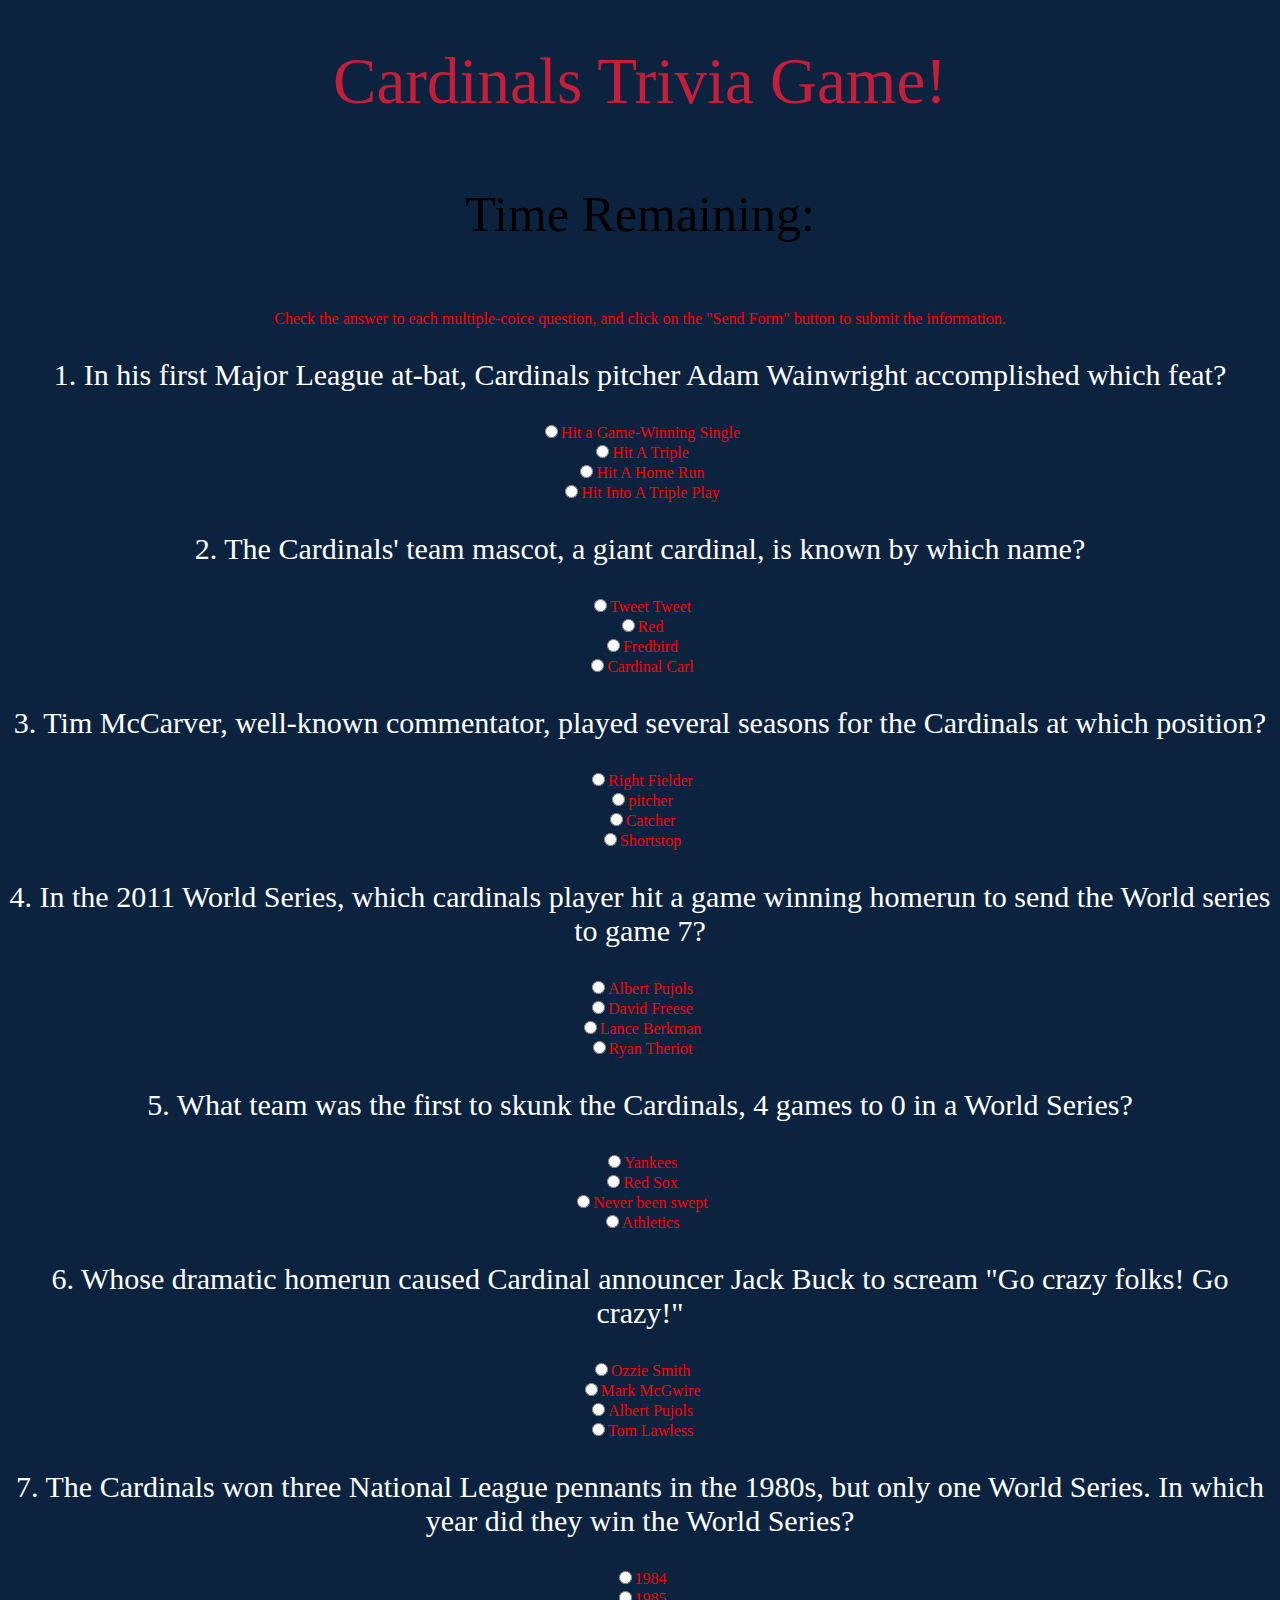
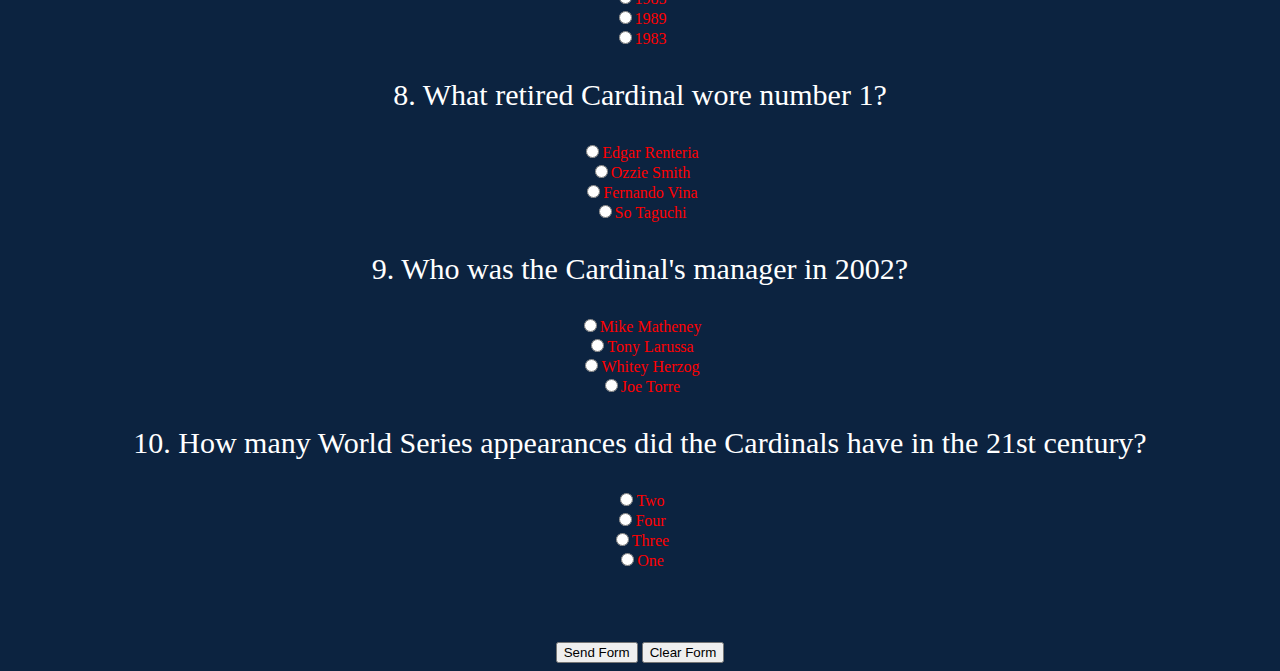
==== index.html @ 857d5454 "HTML is working and some css styled" ====
<!DOCTYPE html>
<html>
<head>
    <meta charset="utf-8">
    <meta http-equiv="X-UA-Compatible" content="IE=edge">
    <title>Page Title</title>
    <meta name="viewport" content="width=device-width, initial-scale=1">
    <link rel="stylesheet" type="text/css" media="screen" href="style.css">
    <script src="app.js"></script>
</head>
<body>


<header> 
    <h1>Cardinals Trivia Game!</h1>
</header>

<div class="timeRemaining">
    <h4>Time Remaining: <span id="timeClock"></span></h4>
</div>

<div class="quizForm">
<form method="post" action="mailto:raizen@mail.utexas.edu?subject=Vocabulary Quiz 1" enctype="text/plain">

Check the answer to each multiple-coice question, and click on the "Send Form" button to submit the information.

<P>1.  In his first Major League at-bat, Cardinals pitcher Adam Wainwright accomplished which feat?<BR></p>
<input type="radio" name="1.Adam Wainwright at bat" value="maison">Hit a Game-Winning Single<BR>
<input type="radio" name="1.Adam Wainwright at bat" value="quatre">Hit A Triple<BR>
<input type="radio" name="1.Adam Wainwright at bat" value="soleil">Hit A Home Run<BR>
<input type="radio" name="1.Adam Wainwright at bat" value="poisson">Hit Into A Triple Play<BR>





<P>2. The Cardinals' team mascot, a giant cardinal, is known by which name?<BR></p>
<input type="radio" name="2. Team-mascot" value="maison">Tweet Tweet<BR>
<input type="radio" name="2. Team-mascot" value="valise">Red<BR>
<input type="radio" name="2. Team-mascot" value="soleil">Fredbird<BR>
<input type="radio" name="2. Team-mascot" value="poisson">Cardinal Carl<BR>




<P>3. Tim McCarver, well-known commentator, played several seasons for the Cardinals at which position?<BR></p>
<input type="radio" name="Tim-McCarver" value="renard">Right Fielder<BR>
<input type="radio" name="Tim-McCarver" value="valise">pitcher<BR>
<input type="radio" name="Tim-McCarver" value="soleil">Catcher<BR>
<input type="radio" name="Tim-McCarver" value="poisson">Shortstop<BR>


<P>4. In the 2011 World Series, which cardinals player hit a game winning homerun to send the World series to game 7?<BR></p>
    <input type="radio" name="Tim McCarver" value="renard">Albert Pujols<BR>
    <input type="radio" name="Tim McCarver" value="valise">David Freese<BR>
    <input type="radio" name="Tim McCarver" value="soleil">Lance Berkman<BR>
    <input type="radio" name="Tim McCarver" value="poisson">Ryan Theriot<BR>
    

    
    <P>5. What team was the first to skunk the Cardinals, 4 games to 0 in a World Series?<BR></p>
        <input type="radio" name="Tim McCarver" value="renard">Yankees<BR>
        <input type="radio" name="Tim McCarver" value="valise">Red Sox<BR>
        <input type="radio" name="Tim McCarver" value="soleil">Never been swept<BR>
        <input type="radio" name="Tim McCarver" value="poisson">Athletics<BR>
        


        <P>6. Whose dramatic homerun caused Cardinal announcer Jack Buck to scream "Go crazy folks! Go crazy!"<BR></p>
            <input type="radio" name="Tim McCarver" value="renard">Ozzie Smith<BR>
            <input type="radio" name="Tim McCarver" value="valise">Mark McGwire<BR>
            <input type="radio" name="Tim McCarver" value="soleil">Albert Pujols<BR>
            <input type="radio" name="Tim McCarver" value="poisson">Tom Lawless<BR>
            

            <P>7. The Cardinals won three National League pennants in the 1980s, but only one World Series. In which year did they win the World Series?<BR></p>
                <input type="radio" name="Tim McCarver" value="renard">1984<BR>
                <input type="radio" name="Tim McCarver" value="valise">1985<BR>
                <input type="radio" name="Tim McCarver" value="soleil">1989<BR>
                <input type="radio" name="Tim McCarver" value="poisson">1983<BR>
                

                <P>8. What retired Cardinal wore number 1?<BR></p>
                    <input type="radio" name="Tim McCarver" value="renard">Edgar Renteria<BR>
                    <input type="radio" name="Tim McCarver" value="valise">Ozzie Smith<BR>
                    <input type="radio" name="Tim McCarver" value="soleil">Fernando Vina<BR>
                    <input type="radio" name="Tim McCarver" value="poisson">So Taguchi<BR>
                    

                    <P>9. Who was the Cardinal's manager in 2002?<BR></p>
                        <input type="radio" name="Tim McCarver" value="renard">Mike Matheney<BR>
                        <input type="radio" name="im McCarver" value="valise">Tony Larussa<BR>
                        <input type="radio" name="Tim McCarver" value="soleil">Whitey Herzog<BR>
                        <input type="radio" name="Tim McCarver" value="poisson">Joe Torre<BR>
                        

                        <P>10. How many World Series appearances did the Cardinals have in the 21st century?<BR></p>
                            <input type="radio" name="3. Tim McCarver" value="renard">Two<BR>
                            <input type="radio" name="3. Tim McCarver" value="valise">Four<BR>
                            <input type="radio" name="3. Tim McCarver" value="soleil">Three<BR>
                            <input type="radio" name="3. Tim McCarver" value="poisson">One<BR>
                        
</div>

<br>
<br>
<br>
<br>
<div class="endOfQuizBtn">
<input type="submit" value="Send Form">
<input type="reset" value="Clear Form">
</div>
</form>
 
</body>
</html>
---- style.css ----
body {
    background:#0C2340
}

h1 {
    text-align: center;
    color: #C41E3A;
    font-weight: 500;
    font-size: 65px;
}

h4 {
    font-size: 50px;
    font-weight: 300;
    text-align: center;

    
}

.quizForm {
    text-align: center;
    color: red;
}

p {
    color: white;
    font-size: 30px;

}

.endOfQuizBtn {
    text-align: center;
}
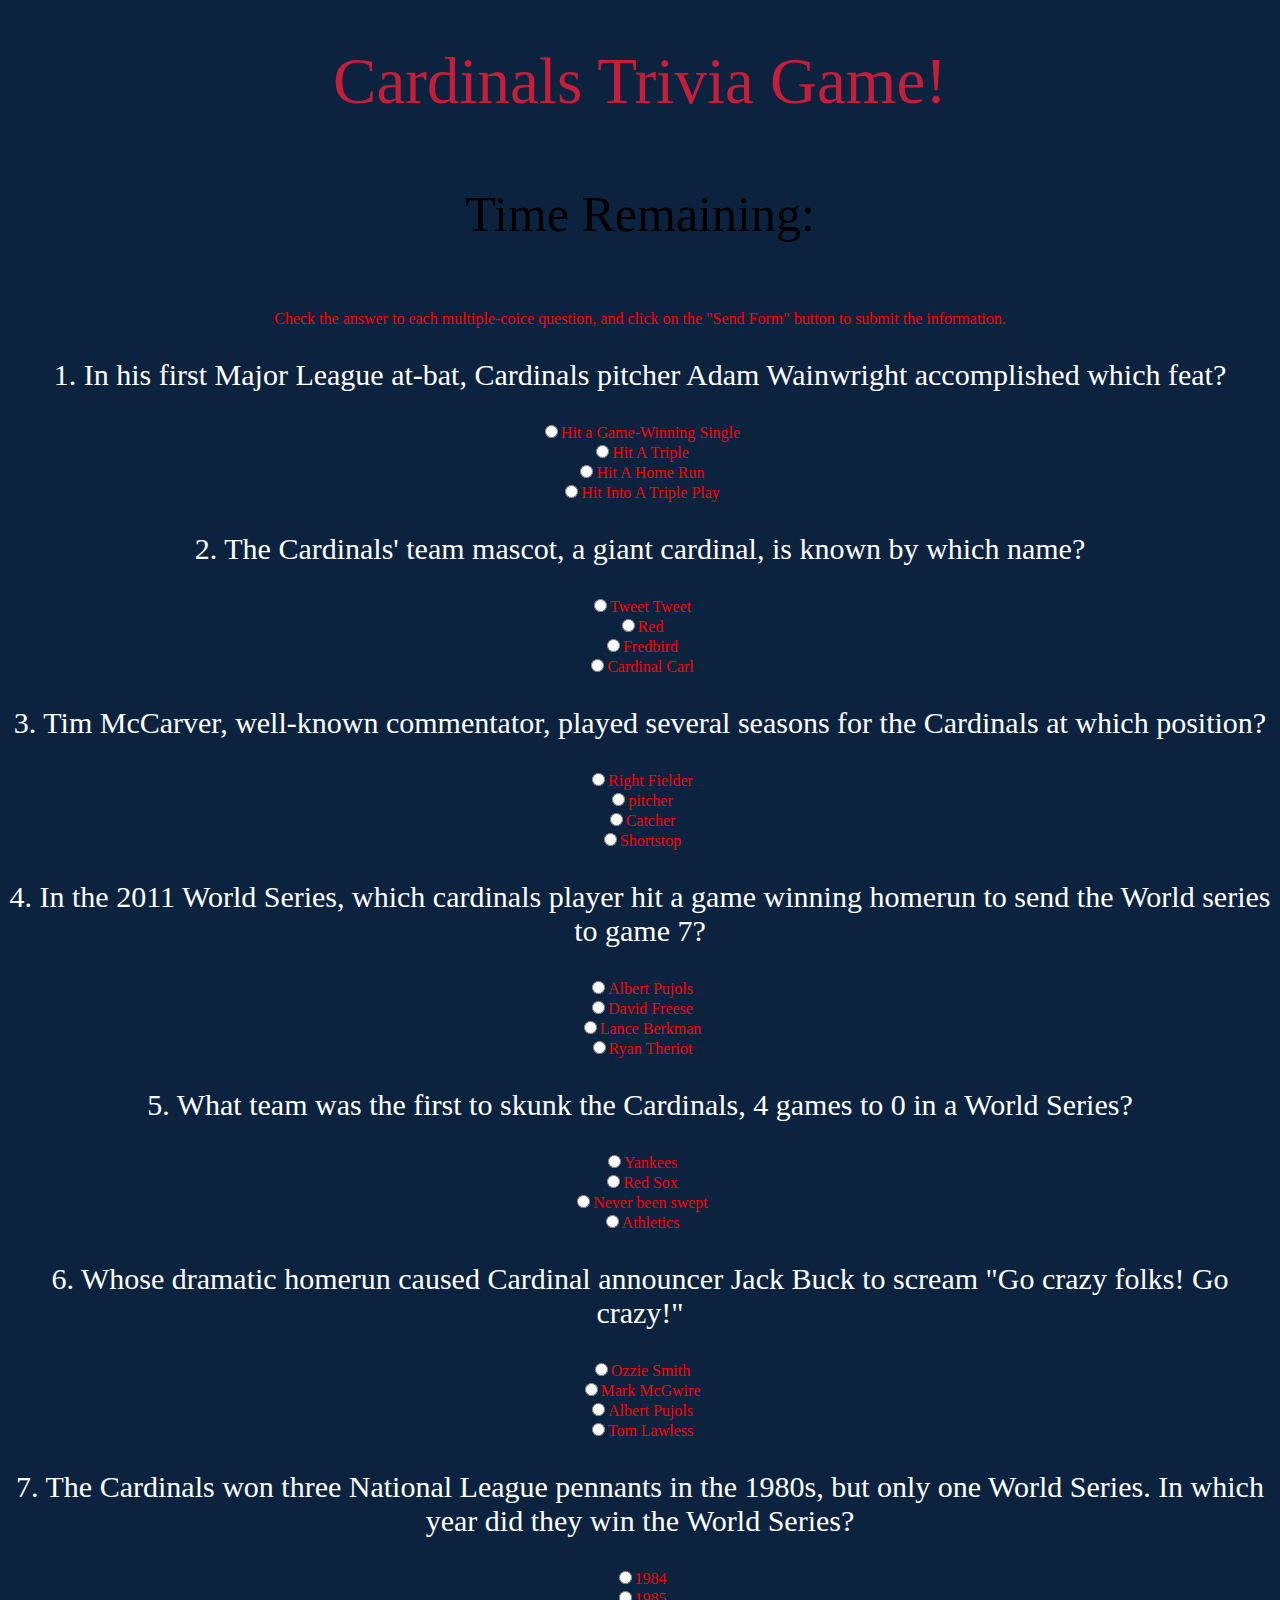
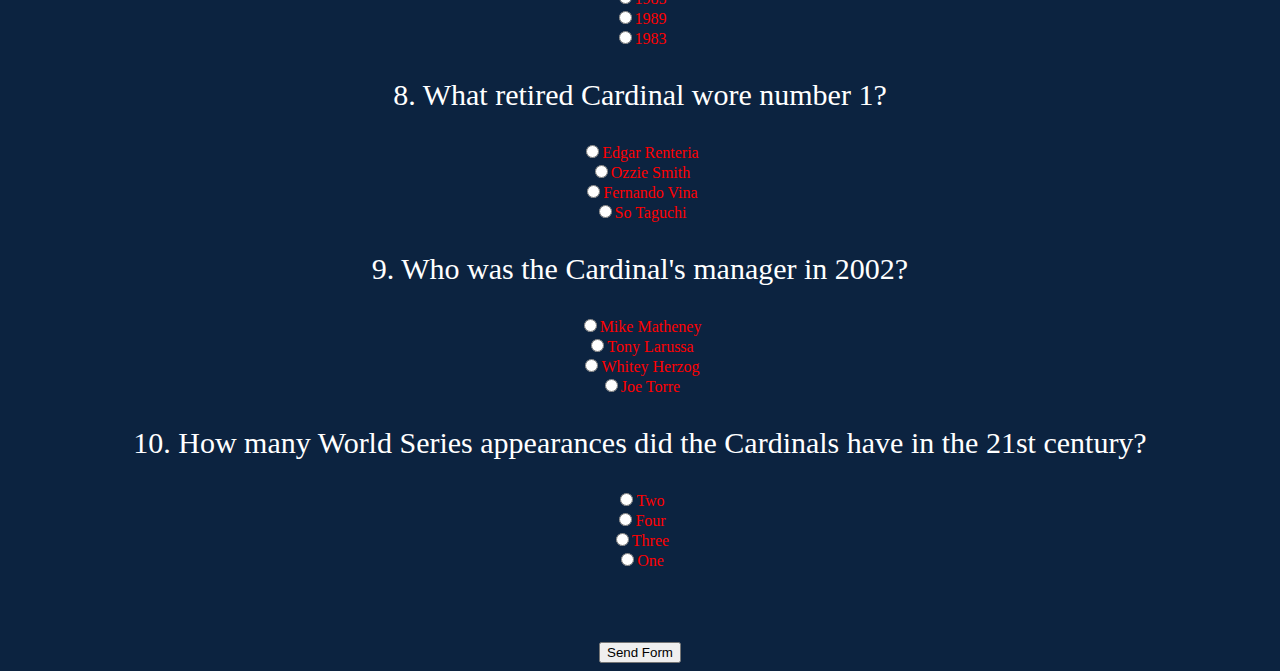
==== commit 642213c6: "redirect page for timer" ====
--- a/index.html
+++ b/index.html
@@ -14,20 +14,20 @@
 <header> 
     <h1>Cardinals Trivia Game!</h1>
 </header>
-
+<div name="main-container">
 <div class="timeRemaining">
     <h4>Time Remaining: <span id="timeClock"></span></h4>
 </div>
 
 <div class="quizForm">
-<form method="post" action="mailto:raizen@mail.utexas.edu?subject=Vocabulary Quiz 1" enctype="text/plain">
+
 
 Check the answer to each multiple-coice question, and click on the "Send Form" button to submit the information.
 
 <P>1.  In his first Major League at-bat, Cardinals pitcher Adam Wainwright accomplished which feat?<BR></p>
 <input type="radio" name="1.Adam Wainwright at bat" value="maison">Hit a Game-Winning Single<BR>
 <input type="radio" name="1.Adam Wainwright at bat" value="quatre">Hit A Triple<BR>
-<input type="radio" name="1.Adam Wainwright at bat" value="soleil">Hit A Home Run<BR>
+<input type="radio" name="1.Adam Wainwright at bat" data-r="t" value="soleil">Hit A Home Run<BR>
 <input type="radio" name="1.Adam Wainwright at bat" value="poisson">Hit Into A Triple Play<BR>
 
 
@@ -37,7 +37,7 @@
 <P>2. The Cardinals' team mascot, a giant cardinal, is known by which name?<BR></p>
 <input type="radio" name="2. Team-mascot" value="maison">Tweet Tweet<BR>
 <input type="radio" name="2. Team-mascot" value="valise">Red<BR>
-<input type="radio" name="2. Team-mascot" value="soleil">Fredbird<BR>
+<input type="radio" name="2. Team-mascot" data-r="t" value="soleil">Fredbird<BR>
 <input type="radio" name="2. Team-mascot" value="poisson">Cardinal Carl<BR>
 
 
@@ -46,59 +46,59 @@
 <P>3. Tim McCarver, well-known commentator, played several seasons for the Cardinals at which position?<BR></p>
 <input type="radio" name="Tim-McCarver" value="renard">Right Fielder<BR>
 <input type="radio" name="Tim-McCarver" value="valise">pitcher<BR>
-<input type="radio" name="Tim-McCarver" value="soleil">Catcher<BR>
+<input type="radio" name="Tim-McCarver" data-r="t" value="soleil">Catcher<BR>
 <input type="radio" name="Tim-McCarver" value="poisson">Shortstop<BR>
 
 
-<P>4. In the 2011 World Series, which cardinals player hit a game winning homerun to send the World series to game 7?<BR></p>
-    <input type="radio" name="Tim McCarver" value="renard">Albert Pujols<BR>
-    <input type="radio" name="Tim McCarver" value="valise">David Freese<BR>
-    <input type="radio" name="Tim McCarver" value="soleil">Lance Berkman<BR>
-    <input type="radio" name="Tim McCarver" value="poisson">Ryan Theriot<BR>
+    <P>4. In the 2011 World Series, which cardinals player hit a game winning homerun to send the World series to game 7?<BR></p>
+    <input type="radio" name="Tim McCarver-1" value="renard">Albert Pujols<BR>
+    <input type="radio" name="Tim McCarver-1" data-r="t" value="valise">David Freese<BR>
+    <input type="radio" name="Tim McCarver-1" value="soleil">Lance Berkman<BR>
+    <input type="radio" name="Tim McCarver-1" value="poisson">Ryan Theriot<BR>
     
 
     
     <P>5. What team was the first to skunk the Cardinals, 4 games to 0 in a World Series?<BR></p>
-        <input type="radio" name="Tim McCarver" value="renard">Yankees<BR>
-        <input type="radio" name="Tim McCarver" value="valise">Red Sox<BR>
-        <input type="radio" name="Tim McCarver" value="soleil">Never been swept<BR>
-        <input type="radio" name="Tim McCarver" value="poisson">Athletics<BR>
+    <input type="radio" name="Tim McCarver-2" value="renard">Yankees<BR>
+    <input type="radio" name="Tim McCarver-2" data-r="t" value="valise">Red Sox<BR>
+    <input type="radio" name="Tim McCarver-2" value="soleil">Never been swept<BR>
+    <input type="radio" name="Tim McCarver-2" value="poisson">Athletics<BR>
         
 
 
-        <P>6. Whose dramatic homerun caused Cardinal announcer Jack Buck to scream "Go crazy folks! Go crazy!"<BR></p>
-            <input type="radio" name="Tim McCarver" value="renard">Ozzie Smith<BR>
-            <input type="radio" name="Tim McCarver" value="valise">Mark McGwire<BR>
-            <input type="radio" name="Tim McCarver" value="soleil">Albert Pujols<BR>
-            <input type="radio" name="Tim McCarver" value="poisson">Tom Lawless<BR>
+    <P>6. Whose dramatic homerun caused Cardinal announcer Jack Buck to scream "Go crazy folks! Go crazy!"<BR></p>
+        <input type="radio" name="Tim McCarver-3" data-r="t" value="renard">Ozzie Smith<BR>
+        <input type="radio" name="Tim McCarver-3" value="valise">Mark McGwire<BR>
+        <input type="radio" name="Tim McCarver-3" value="soleil">Albert Pujols<BR>
+        <input type="radio" name="Tim McCarver-3" value="poisson">Tom Lawless<BR>
             
 
             <P>7. The Cardinals won three National League pennants in the 1980s, but only one World Series. In which year did they win the World Series?<BR></p>
-                <input type="radio" name="Tim McCarver" value="renard">1984<BR>
-                <input type="radio" name="Tim McCarver" value="valise">1985<BR>
-                <input type="radio" name="Tim McCarver" value="soleil">1989<BR>
-                <input type="radio" name="Tim McCarver" value="poisson">1983<BR>
+                <input type="radio" name="Tim McCarver-4" value="renard">1984<BR>
+                <input type="radio" name="Tim McCarver-4" data-r="t" value="valise">1985<BR>
+                <input type="radio" name="Tim McCarver-4" value="soleil">1989<BR>
+                <input type="radio" name="Tim McCarver-4" value="poisson">1983<BR>
                 
 
                 <P>8. What retired Cardinal wore number 1?<BR></p>
-                    <input type="radio" name="Tim McCarver" value="renard">Edgar Renteria<BR>
-                    <input type="radio" name="Tim McCarver" value="valise">Ozzie Smith<BR>
-                    <input type="radio" name="Tim McCarver" value="soleil">Fernando Vina<BR>
-                    <input type="radio" name="Tim McCarver" value="poisson">So Taguchi<BR>
+                    <input type="radio" name="Tim McCarver-5" value="renard">Edgar Renteria<BR>
+                    <input type="radio" name="Tim McCarver-5" data-r="t" value="valise">Ozzie Smith<BR>
+                    <input type="radio" name="Tim McCarver-5" value="soleil">Fernando Vina<BR>
+                    <input type="radio" name="Tim McCarver-5" value="poisson">So Taguchi<BR>
                     
 
                     <P>9. Who was the Cardinal's manager in 2002?<BR></p>
-                        <input type="radio" name="Tim McCarver" value="renard">Mike Matheney<BR>
-                        <input type="radio" name="im McCarver" value="valise">Tony Larussa<BR>
-                        <input type="radio" name="Tim McCarver" value="soleil">Whitey Herzog<BR>
-                        <input type="radio" name="Tim McCarver" value="poisson">Joe Torre<BR>
+                        <input type="radio" name="Tim McCarver-6" value="renard">Mike Matheney<BR>
+                        <input type="radio" name="im McCarver-6" data-r="t" value="valise">Tony Larussa<BR>
+                        <input type="radio" name="Tim McCarver-6" value="soleil">Whitey Herzog<BR>
+                        <input type="radio" name="Tim McCarver-6" value="poisson">Joe Torre<BR>
                         
 
                         <P>10. How many World Series appearances did the Cardinals have in the 21st century?<BR></p>
-                            <input type="radio" name="3. Tim McCarver" value="renard">Two<BR>
-                            <input type="radio" name="3. Tim McCarver" value="valise">Four<BR>
-                            <input type="radio" name="3. Tim McCarver" value="soleil">Three<BR>
-                            <input type="radio" name="3. Tim McCarver" value="poisson">One<BR>
+                            <input type="radio" name="3. Tim McCarver-7" value="renard">Two<BR>
+                            <input type="radio" name="3. Tim McCarver-7" data-r="t" value="valise">Four<BR>
+                            <input type="radio" name="3. Tim McCarver-7" value="soleil">Three<BR>
+                            <input type="radio" name="3. Tim McCarver-7" value="poisson">One<BR>
                         
 </div>
 
@@ -107,10 +107,9 @@
 <br>
 <br>
 <div class="endOfQuizBtn">
-<input type="submit" value="Send Form">
-<input type="reset" value="Clear Form">
+<input onclick="submitForm()" type="submit" value="Send Form">
 </div>
-</form>
+</div>
  
 </body>
 </html>--- a/style.css
+++ b/style.css
@@ -7,6 +7,11 @@
     color: #C41E3A;
     font-weight: 500;
     font-size: 65px;
+    
+}
+
+h1:hover {
+    background-color: white;
 }
 
 h4 {
@@ -30,4 +35,13 @@
 
 .endOfQuizBtn {
     text-align: center;
-}+}
+
+#timeClock {
+    color: white;
+}
+
+.main-contianer {
+    text-align: center;
+}
+
